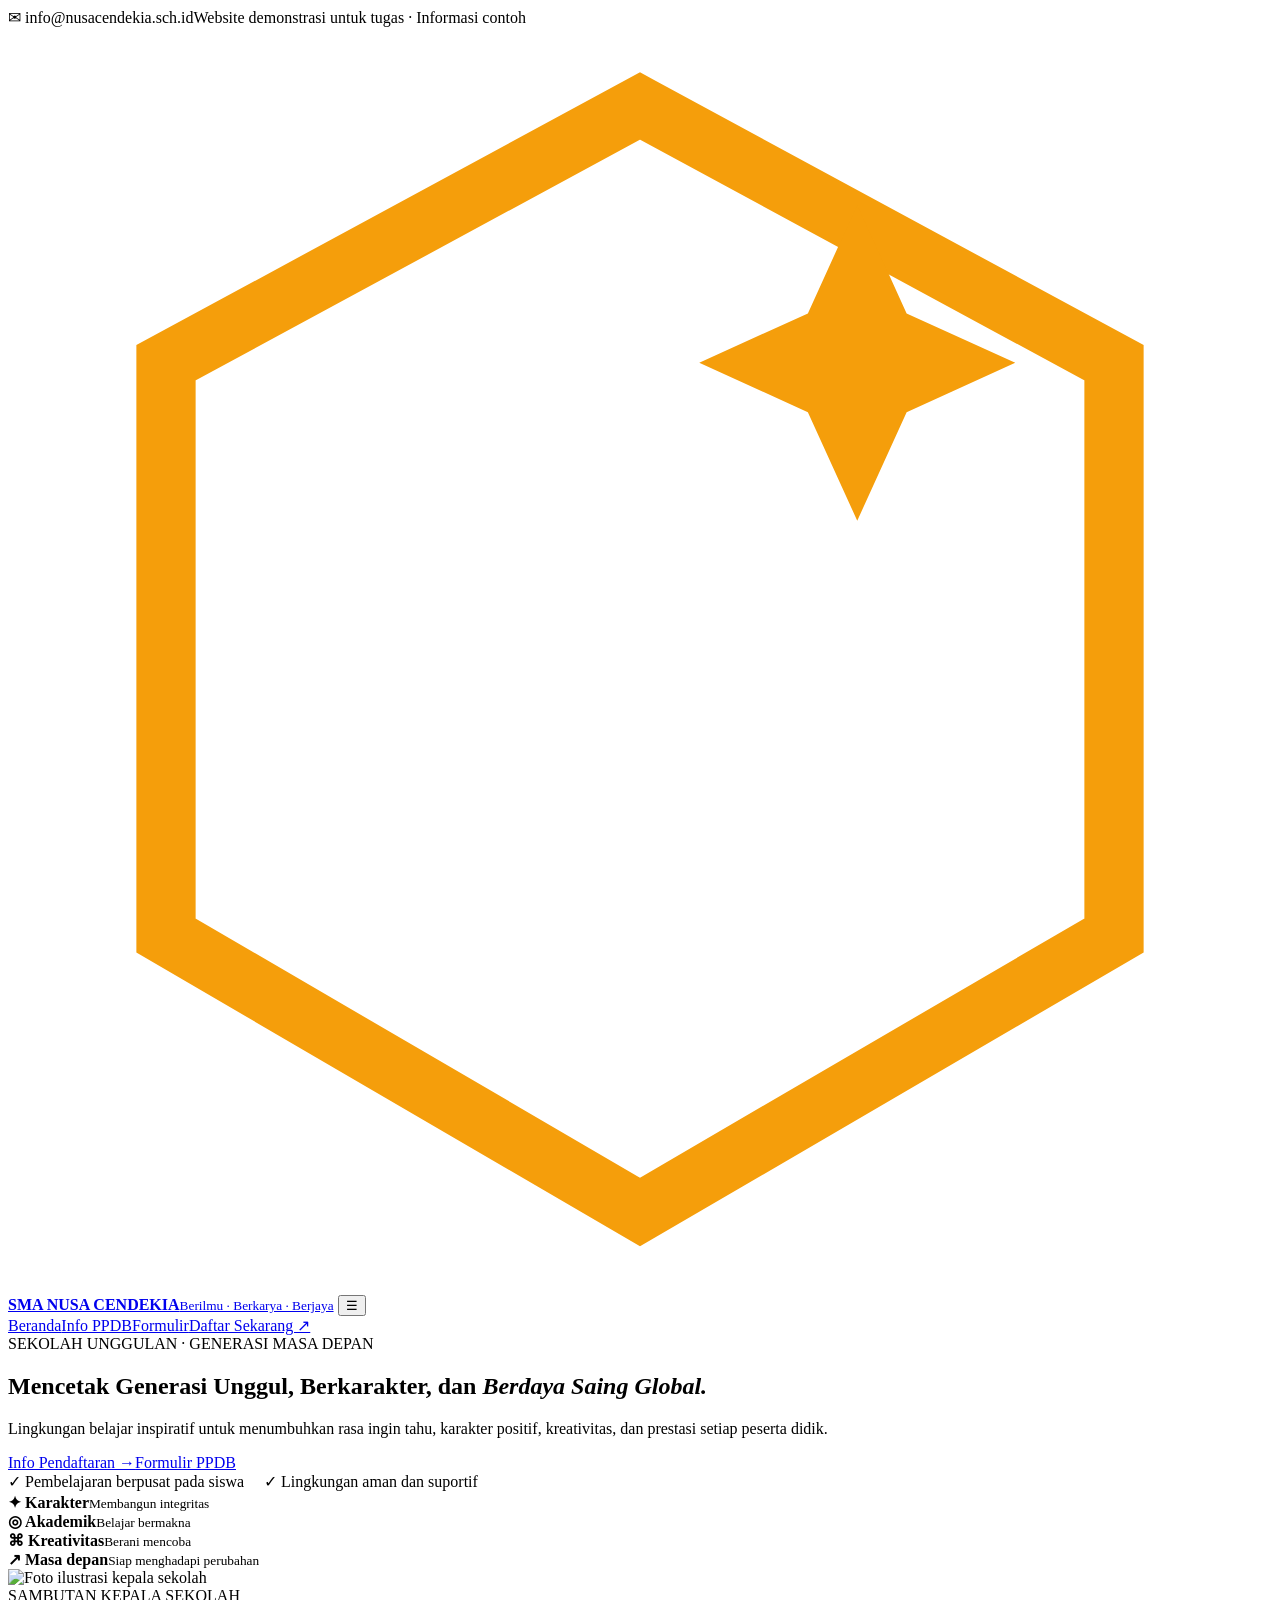
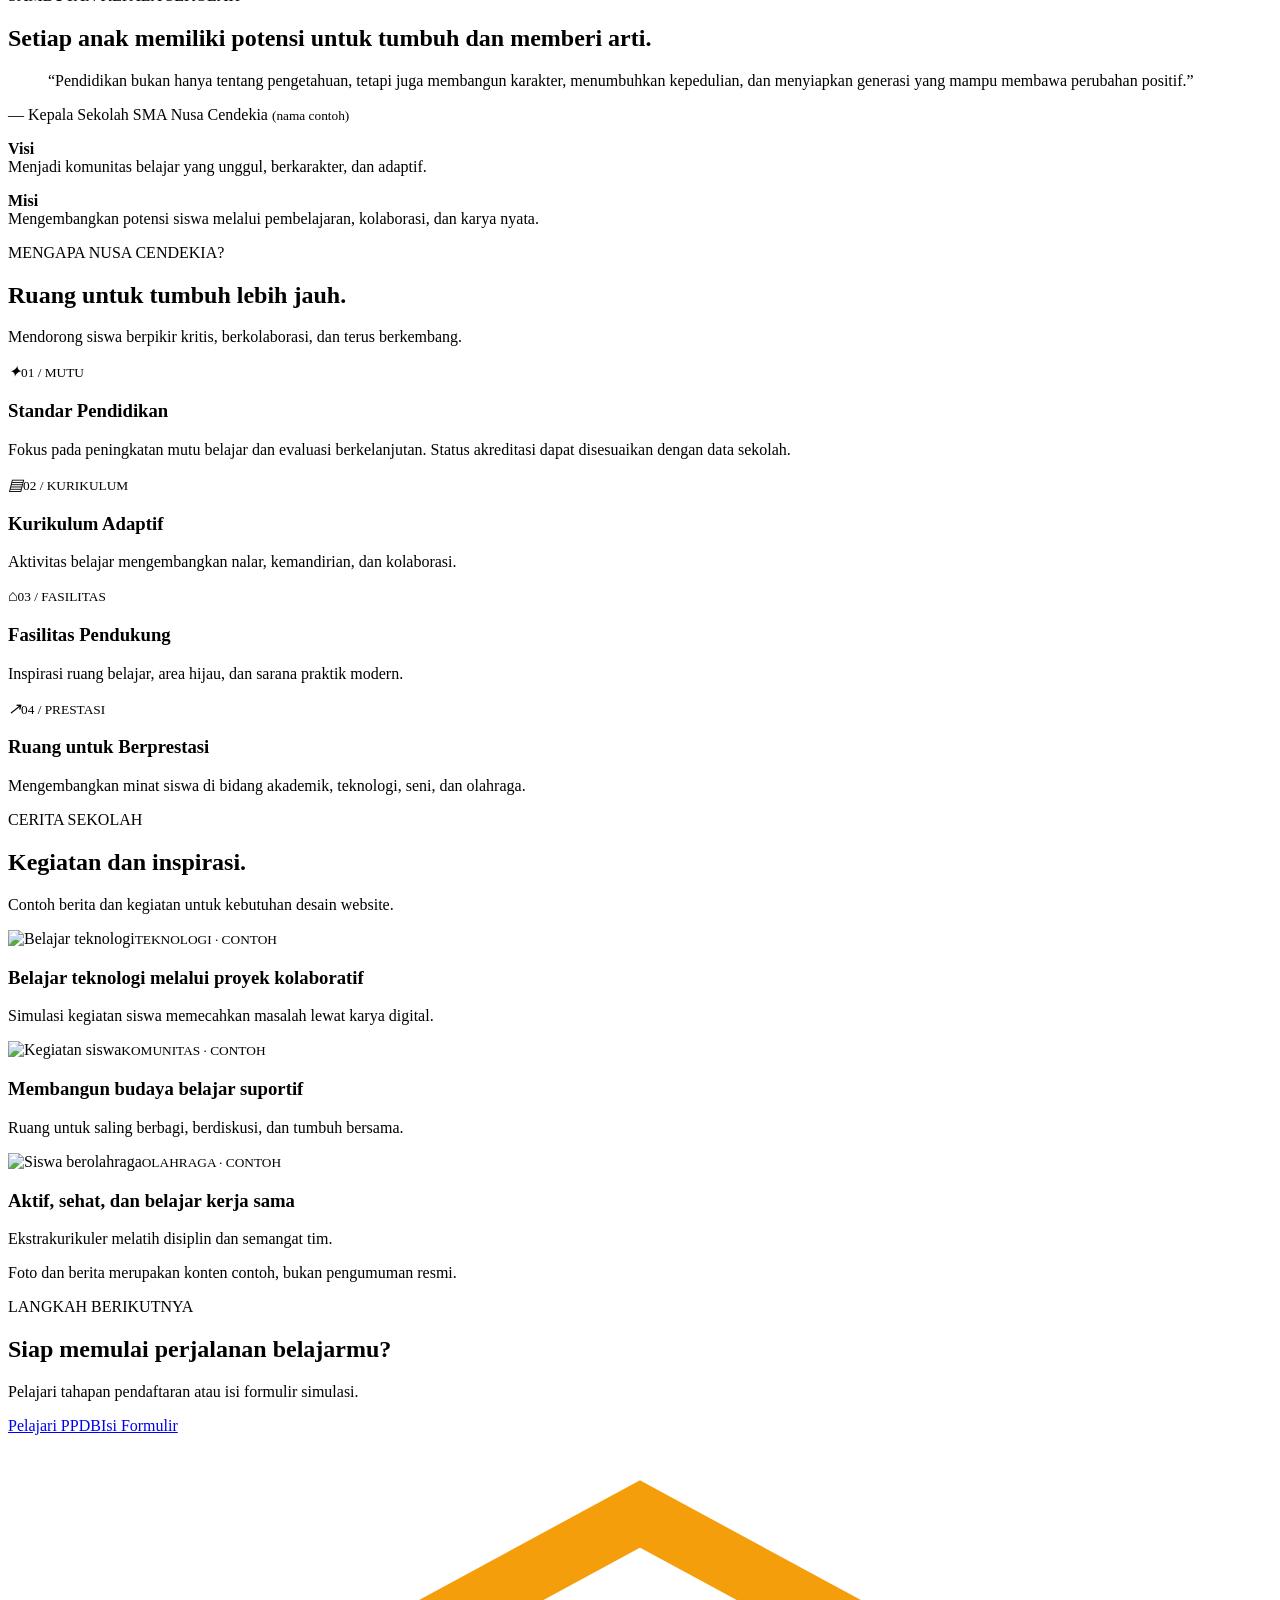
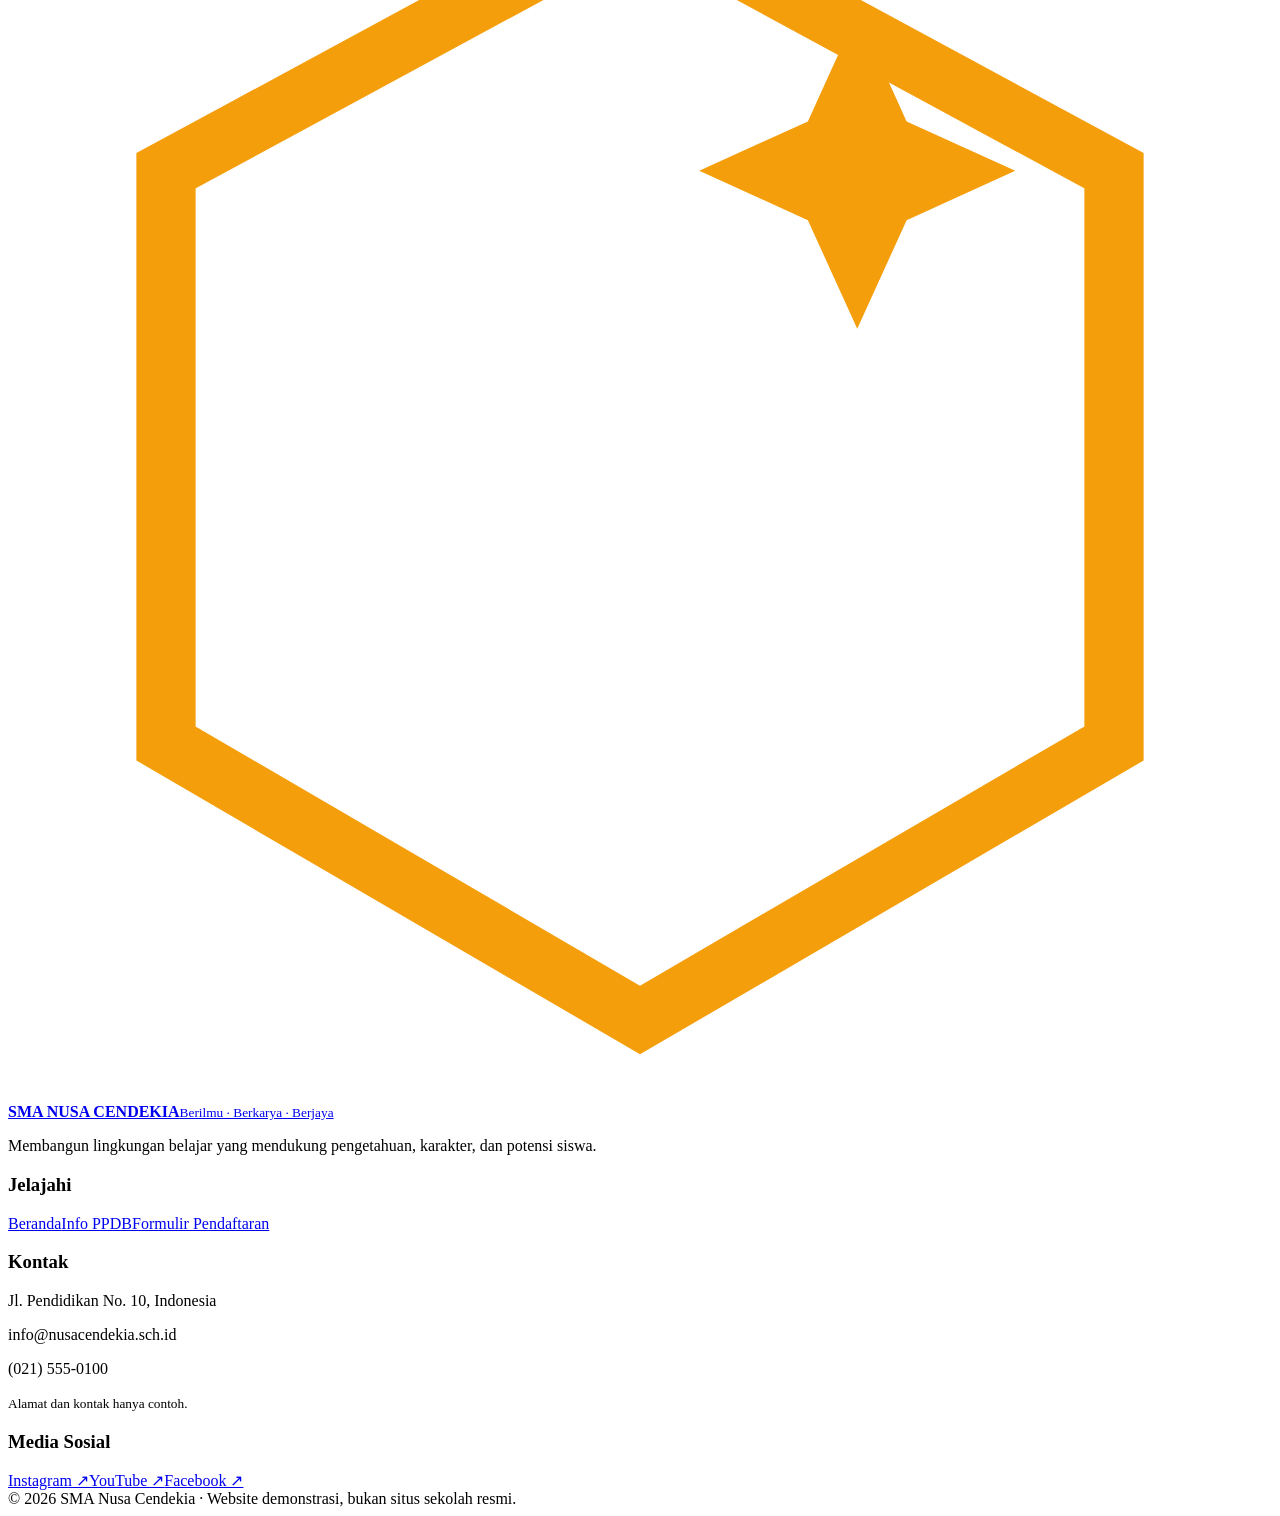
==== index.html @ ea584db2 "Add files via upload" ====
<!doctype html><html lang="id"><head><meta charset="utf-8"><meta name="viewport" content="width=device-width, initial-scale=1"><meta name="description" content="Website demonstrasi SMA Nusa Cendekia"><title>Beranda | SMA Nusa Cendekia</title><script src="https://cdn.tailwindcss.com"></script><link rel="preconnect" href="https://fonts.googleapis.com"><link href="https://fonts.googleapis.com/css2?family=Inter:wght@400;500;600;700;800&display=swap" rel="stylesheet"><link rel="stylesheet" href="assets/style.css"></head><body>
<div class="topbar"><div class="wrap topbar-inner"><span>✉ info@nusacendekia.sch.id</span><span>Website demonstrasi untuk tugas · Informasi contoh</span></div></div>
<header class="header"><div class="wrap nav-wrap">
<a class="brand" href="index.html"><span class="logo"><svg viewBox="0 0 64 64"><path d="M32 4 56 17v29L32 60 8 46V17Z" fill="none" stroke="#f59e0b" stroke-width="3"/><path d="M42 20 31 14 18 22v20l14 8 13-8V30H31" fill="none" stroke="#fff" stroke-width="5" stroke-linejoin="round"/><path d="m43 9 2.5 5.5L51 17l-5.5 2.5L43 25l-2.5-5.5L35 17l5.5-2.5Z" fill="#f59e0b"/></svg></span><span><b>SMA NUSA CENDEKIA</b><small>Berilmu · Berkarya · Berjaya</small></span></a>
<button id="menu-toggle" class="menu-toggle" aria-expanded="false" aria-controls="nav">☰</button><nav id="nav" class="nav"><a href="index.html" data-page="home">Beranda</a><a href="pendaftaran.html" data-page="info">Info PPDB</a><a href="form.html" data-page="form">Formulir</a><a class="nav-cta" href="form.html">Daftar Sekarang ↗</a></nav>
</div></header>

<main><section class="hero"><div class="hero-bg"></div><div class="wrap hero-content"><span class="eyebrow">SEKOLAH UNGGULAN · GENERASI MASA DEPAN</span><h1>Mencetak Generasi Unggul, Berkarakter, dan <em>Berdaya Saing Global.</em></h1><p>Lingkungan belajar inspiratif untuk menumbuhkan rasa ingin tahu, karakter positif, kreativitas, dan prestasi setiap peserta didik.</p><div class="actions"><a class="btn gold" href="pendaftaran.html">Info Pendaftaran →</a><a class="btn ghost" href="form.html">Formulir PPDB</a></div><div class="hero-points">✓ Pembelajaran berpusat pada siswa　 ✓ Lingkungan aman dan suportif</div></div></section>
<section class="trust"><div class="wrap trust-grid"><div><b>✦ Karakter</b><small>Membangun integritas</small></div><div><b>◎ Akademik</b><small>Belajar bermakna</small></div><div><b>⌘ Kreativitas</b><small>Berani mencoba</small></div><div><b>↗ Masa depan</b><small>Siap menghadapi perubahan</small></div></div></section>
<section class="section"><div class="wrap principal"><img src="https://images.unsplash.com/photo-1560250097-0b93528c311a?auto=format&fit=crop&w=900&q=85" alt="Foto ilustrasi kepala sekolah"><div><span class="kicker">SAMBUTAN KEPALA SEKOLAH</span><h2>Setiap anak memiliki potensi untuk tumbuh dan memberi arti.</h2><blockquote>“Pendidikan bukan hanya tentang pengetahuan, tetapi juga membangun karakter, menumbuhkan kepedulian, dan menyiapkan generasi yang mampu membawa perubahan positif.”</blockquote><p class="muted">— Kepala Sekolah SMA Nusa Cendekia <small>(nama contoh)</small></p><div class="vision"><p><b>Visi</b><br>Menjadi komunitas belajar yang unggul, berkarakter, dan adaptif.</p><p><b>Misi</b><br>Mengembangkan potensi siswa melalui pembelajaran, kolaborasi, dan karya nyata.</p></div></div></div></section>
<section class="section light"><div class="wrap"><div class="section-head"><div><span class="kicker">MENGAPA NUSA CENDEKIA?</span><h2>Ruang untuk tumbuh lebih jauh.</h2></div><p>Mendorong siswa berpikir kritis, berkolaborasi, dan terus berkembang.</p></div><div class="cards four"><article><i>✦</i><small>01 / MUTU</small><h3>Standar Pendidikan</h3><p>Fokus pada peningkatan mutu belajar dan evaluasi berkelanjutan. Status akreditasi dapat disesuaikan dengan data sekolah.</p></article><article><i>▤</i><small>02 / KURIKULUM</small><h3>Kurikulum Adaptif</h3><p>Aktivitas belajar mengembangkan nalar, kemandirian, dan kolaborasi.</p></article><article><i>⌂</i><small>03 / FASILITAS</small><h3>Fasilitas Pendukung</h3><p>Inspirasi ruang belajar, area hijau, dan sarana praktik modern.</p></article><article><i>↗</i><small>04 / PRESTASI</small><h3>Ruang untuk Berprestasi</h3><p>Mengembangkan minat siswa di bidang akademik, teknologi, seni, dan olahraga.</p></article></div></div></section>
<section class="section"><div class="wrap"><div class="section-head"><div><span class="kicker">CERITA SEKOLAH</span><h2>Kegiatan dan inspirasi.</h2></div><p>Contoh berita dan kegiatan untuk kebutuhan desain website.</p></div><div class="cards news"><article><img src="https://images.unsplash.com/photo-1516321318423-f06f85e504b3?auto=format&fit=crop&w=900&q=85" alt="Belajar teknologi"><small>TEKNOLOGI · CONTOH</small><h3>Belajar teknologi melalui proyek kolaboratif</h3><p>Simulasi kegiatan siswa memecahkan masalah lewat karya digital.</p></article><article><img src="https://images.unsplash.com/photo-1523580494863-6f3031224c94?auto=format&fit=crop&w=900&q=85" alt="Kegiatan siswa"><small>KOMUNITAS · CONTOH</small><h3>Membangun budaya belajar suportif</h3><p>Ruang untuk saling berbagi, berdiskusi, dan tumbuh bersama.</p></article><article><img src="https://images.unsplash.com/photo-1529390079861-591de354faf5?auto=format&fit=crop&w=900&q=85" alt="Siswa berolahraga"><small>OLAHRAGA · CONTOH</small><h3>Aktif, sehat, dan belajar kerja sama</h3><p>Ekstrakurikuler melatih disiplin dan semangat tim.</p></article></div><p class="demo-note">Foto dan berita merupakan konten contoh, bukan pengumuman resmi.</p></div></section>
<section class="cta"><div class="wrap cta-inner"><div><span class="kicker">LANGKAH BERIKUTNYA</span><h2>Siap memulai perjalanan belajarmu?</h2><p>Pelajari tahapan pendaftaran atau isi formulir simulasi.</p></div><div class="actions"><a class="btn gold" href="pendaftaran.html">Pelajari PPDB</a><a class="btn ghost" href="form.html">Isi Formulir</a></div></div></section></main>
<footer class="footer"><div class="wrap footer-grid"><div><a class="brand footer-brand" href="index.html"><span class="logo"><svg viewBox="0 0 64 64"><path d="M32 4 56 17v29L32 60 8 46V17Z" fill="none" stroke="#f59e0b" stroke-width="3"/><path d="M42 20 31 14 18 22v20l14 8 13-8V30H31" fill="none" stroke="#fff" stroke-width="5"/><path d="m43 9 2.5 5.5L51 17l-5.5 2.5L43 25l-2.5-5.5L35 17l5.5-2.5Z" fill="#f59e0b"/></svg></span><span><b>SMA NUSA CENDEKIA</b><small>Berilmu · Berkarya · Berjaya</small></span></a><p>Membangun lingkungan belajar yang mendukung pengetahuan, karakter, dan potensi siswa.</p></div><div><h3>Jelajahi</h3><a href="index.html">Beranda</a><a href="pendaftaran.html">Info PPDB</a><a href="form.html">Formulir Pendaftaran</a></div><div><h3>Kontak</h3><p>Jl. Pendidikan No. 10, Indonesia</p><p>info@nusacendekia.sch.id</p><p>(021) 555-0100</p><small>Alamat dan kontak hanya contoh.</small></div><div><h3>Media Sosial</h3><a href="#">Instagram ↗</a><a href="#">YouTube ↗</a><a href="#">Facebook ↗</a></div></div><div class="copyright"><div class="wrap">© 2026 SMA Nusa Cendekia · Website demonstrasi, bukan situs sekolah resmi.</div></div></footer>
<script src="assets/main.js"></script></body></html>
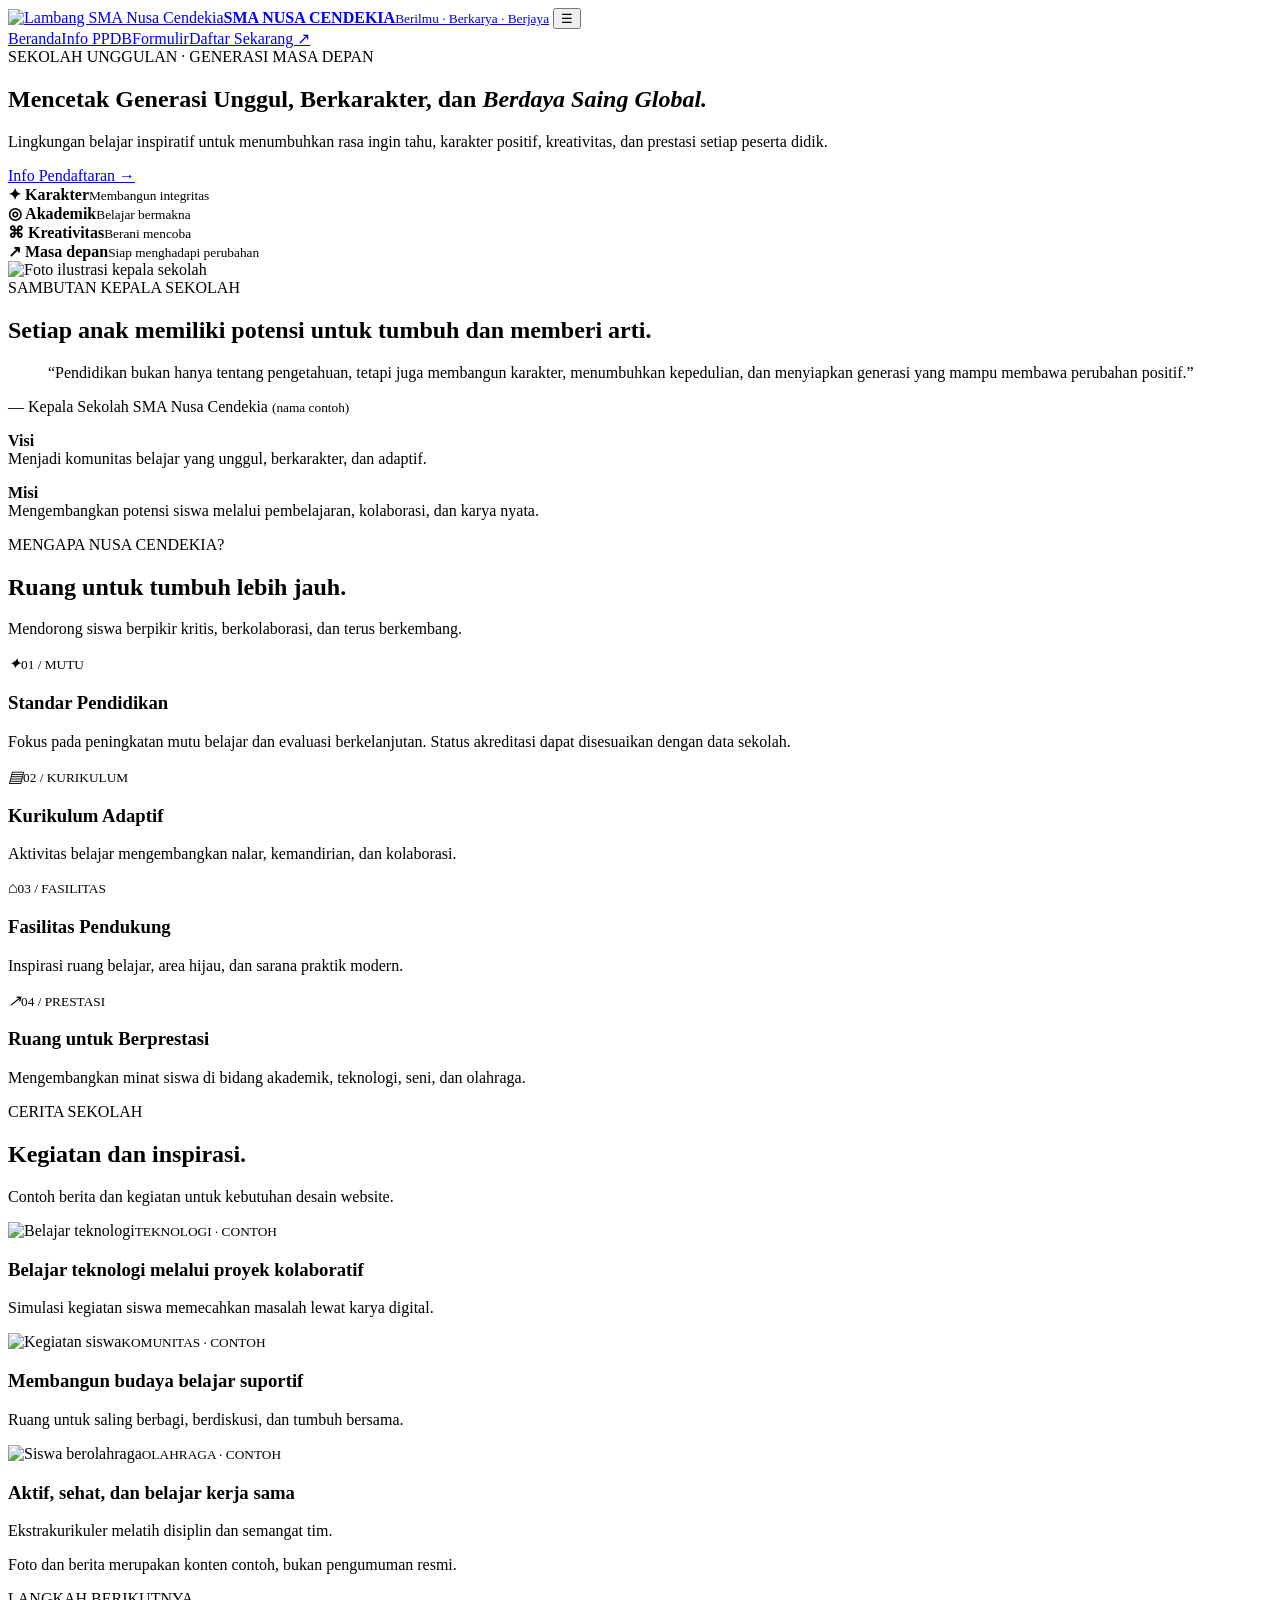
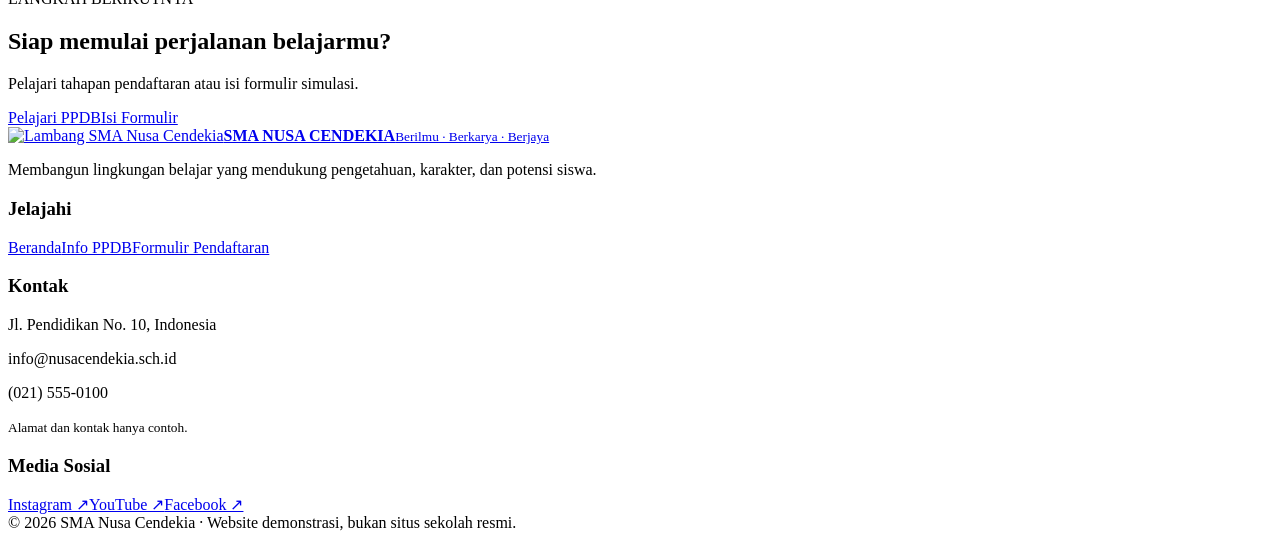
==== commit a57eeceb: "Add files via upload" ====
--- a/index.html
+++ b/index.html
@@ -1,15 +1,14 @@
 <!doctype html><html lang="id"><head><meta charset="utf-8"><meta name="viewport" content="width=device-width, initial-scale=1"><meta name="description" content="Website demonstrasi SMA Nusa Cendekia"><title>Beranda | SMA Nusa Cendekia</title><script src="https://cdn.tailwindcss.com"></script><link rel="preconnect" href="https://fonts.googleapis.com"><link href="https://fonts.googleapis.com/css2?family=Inter:wght@400;500;600;700;800&display=swap" rel="stylesheet"><link rel="stylesheet" href="assets/style.css"></head><body>
-<div class="topbar"><div class="wrap topbar-inner"><span>✉ info@nusacendekia.sch.id</span><span>Website demonstrasi untuk tugas · Informasi contoh</span></div></div>
 <header class="header"><div class="wrap nav-wrap">
-<a class="brand" href="index.html"><span class="logo"><svg viewBox="0 0 64 64"><path d="M32 4 56 17v29L32 60 8 46V17Z" fill="none" stroke="#f59e0b" stroke-width="3"/><path d="M42 20 31 14 18 22v20l14 8 13-8V30H31" fill="none" stroke="#fff" stroke-width="5" stroke-linejoin="round"/><path d="m43 9 2.5 5.5L51 17l-5.5 2.5L43 25l-2.5-5.5L35 17l5.5-2.5Z" fill="#f59e0b"/></svg></span><span><b>SMA NUSA CENDEKIA</b><small>Berilmu · Berkarya · Berjaya</small></span></a>
+<a class="brand" href="index.html"><span class="logo"><img src="assets/logo.svg" alt="Lambang SMA Nusa Cendekia"></span><span><b>SMA NUSA CENDEKIA</b><small>Berilmu · Berkarya · Berjaya</small></span></a>
 <button id="menu-toggle" class="menu-toggle" aria-expanded="false" aria-controls="nav">☰</button><nav id="nav" class="nav"><a href="index.html" data-page="home">Beranda</a><a href="pendaftaran.html" data-page="info">Info PPDB</a><a href="form.html" data-page="form">Formulir</a><a class="nav-cta" href="form.html">Daftar Sekarang ↗</a></nav>
 </div></header>
 
-<main><section class="hero"><div class="hero-bg"></div><div class="wrap hero-content"><span class="eyebrow">SEKOLAH UNGGULAN · GENERASI MASA DEPAN</span><h1>Mencetak Generasi Unggul, Berkarakter, dan <em>Berdaya Saing Global.</em></h1><p>Lingkungan belajar inspiratif untuk menumbuhkan rasa ingin tahu, karakter positif, kreativitas, dan prestasi setiap peserta didik.</p><div class="actions"><a class="btn gold" href="pendaftaran.html">Info Pendaftaran →</a><a class="btn ghost" href="form.html">Formulir PPDB</a></div><div class="hero-points">✓ Pembelajaran berpusat pada siswa　 ✓ Lingkungan aman dan suportif</div></div></section>
+<main><section class="hero"><div class="hero-bg"></div><div class="wrap hero-content"><span class="eyebrow">SEKOLAH UNGGULAN · GENERASI MASA DEPAN</span><h1>Mencetak Generasi Unggul, Berkarakter, dan <em>Berdaya Saing Global.</em></h1><p>Lingkungan belajar inspiratif untuk menumbuhkan rasa ingin tahu, karakter positif, kreativitas, dan prestasi setiap peserta didik.</p><div class="actions"><a class="btn gold" href="pendaftaran.html">Info Pendaftaran →</a></div></div></section>
 <section class="trust"><div class="wrap trust-grid"><div><b>✦ Karakter</b><small>Membangun integritas</small></div><div><b>◎ Akademik</b><small>Belajar bermakna</small></div><div><b>⌘ Kreativitas</b><small>Berani mencoba</small></div><div><b>↗ Masa depan</b><small>Siap menghadapi perubahan</small></div></div></section>
 <section class="section"><div class="wrap principal"><img src="https://images.unsplash.com/photo-1560250097-0b93528c311a?auto=format&fit=crop&w=900&q=85" alt="Foto ilustrasi kepala sekolah"><div><span class="kicker">SAMBUTAN KEPALA SEKOLAH</span><h2>Setiap anak memiliki potensi untuk tumbuh dan memberi arti.</h2><blockquote>“Pendidikan bukan hanya tentang pengetahuan, tetapi juga membangun karakter, menumbuhkan kepedulian, dan menyiapkan generasi yang mampu membawa perubahan positif.”</blockquote><p class="muted">— Kepala Sekolah SMA Nusa Cendekia <small>(nama contoh)</small></p><div class="vision"><p><b>Visi</b><br>Menjadi komunitas belajar yang unggul, berkarakter, dan adaptif.</p><p><b>Misi</b><br>Mengembangkan potensi siswa melalui pembelajaran, kolaborasi, dan karya nyata.</p></div></div></div></section>
 <section class="section light"><div class="wrap"><div class="section-head"><div><span class="kicker">MENGAPA NUSA CENDEKIA?</span><h2>Ruang untuk tumbuh lebih jauh.</h2></div><p>Mendorong siswa berpikir kritis, berkolaborasi, dan terus berkembang.</p></div><div class="cards four"><article><i>✦</i><small>01 / MUTU</small><h3>Standar Pendidikan</h3><p>Fokus pada peningkatan mutu belajar dan evaluasi berkelanjutan. Status akreditasi dapat disesuaikan dengan data sekolah.</p></article><article><i>▤</i><small>02 / KURIKULUM</small><h3>Kurikulum Adaptif</h3><p>Aktivitas belajar mengembangkan nalar, kemandirian, dan kolaborasi.</p></article><article><i>⌂</i><small>03 / FASILITAS</small><h3>Fasilitas Pendukung</h3><p>Inspirasi ruang belajar, area hijau, dan sarana praktik modern.</p></article><article><i>↗</i><small>04 / PRESTASI</small><h3>Ruang untuk Berprestasi</h3><p>Mengembangkan minat siswa di bidang akademik, teknologi, seni, dan olahraga.</p></article></div></div></section>
 <section class="section"><div class="wrap"><div class="section-head"><div><span class="kicker">CERITA SEKOLAH</span><h2>Kegiatan dan inspirasi.</h2></div><p>Contoh berita dan kegiatan untuk kebutuhan desain website.</p></div><div class="cards news"><article><img src="https://images.unsplash.com/photo-1516321318423-f06f85e504b3?auto=format&fit=crop&w=900&q=85" alt="Belajar teknologi"><small>TEKNOLOGI · CONTOH</small><h3>Belajar teknologi melalui proyek kolaboratif</h3><p>Simulasi kegiatan siswa memecahkan masalah lewat karya digital.</p></article><article><img src="https://images.unsplash.com/photo-1523580494863-6f3031224c94?auto=format&fit=crop&w=900&q=85" alt="Kegiatan siswa"><small>KOMUNITAS · CONTOH</small><h3>Membangun budaya belajar suportif</h3><p>Ruang untuk saling berbagi, berdiskusi, dan tumbuh bersama.</p></article><article><img src="https://images.unsplash.com/photo-1529390079861-591de354faf5?auto=format&fit=crop&w=900&q=85" alt="Siswa berolahraga"><small>OLAHRAGA · CONTOH</small><h3>Aktif, sehat, dan belajar kerja sama</h3><p>Ekstrakurikuler melatih disiplin dan semangat tim.</p></article></div><p class="demo-note">Foto dan berita merupakan konten contoh, bukan pengumuman resmi.</p></div></section>
 <section class="cta"><div class="wrap cta-inner"><div><span class="kicker">LANGKAH BERIKUTNYA</span><h2>Siap memulai perjalanan belajarmu?</h2><p>Pelajari tahapan pendaftaran atau isi formulir simulasi.</p></div><div class="actions"><a class="btn gold" href="pendaftaran.html">Pelajari PPDB</a><a class="btn ghost" href="form.html">Isi Formulir</a></div></div></section></main>
-<footer class="footer"><div class="wrap footer-grid"><div><a class="brand footer-brand" href="index.html"><span class="logo"><svg viewBox="0 0 64 64"><path d="M32 4 56 17v29L32 60 8 46V17Z" fill="none" stroke="#f59e0b" stroke-width="3"/><path d="M42 20 31 14 18 22v20l14 8 13-8V30H31" fill="none" stroke="#fff" stroke-width="5"/><path d="m43 9 2.5 5.5L51 17l-5.5 2.5L43 25l-2.5-5.5L35 17l5.5-2.5Z" fill="#f59e0b"/></svg></span><span><b>SMA NUSA CENDEKIA</b><small>Berilmu · Berkarya · Berjaya</small></span></a><p>Membangun lingkungan belajar yang mendukung pengetahuan, karakter, dan potensi siswa.</p></div><div><h3>Jelajahi</h3><a href="index.html">Beranda</a><a href="pendaftaran.html">Info PPDB</a><a href="form.html">Formulir Pendaftaran</a></div><div><h3>Kontak</h3><p>Jl. Pendidikan No. 10, Indonesia</p><p>info@nusacendekia.sch.id</p><p>(021) 555-0100</p><small>Alamat dan kontak hanya contoh.</small></div><div><h3>Media Sosial</h3><a href="#">Instagram ↗</a><a href="#">YouTube ↗</a><a href="#">Facebook ↗</a></div></div><div class="copyright"><div class="wrap">© 2026 SMA Nusa Cendekia · Website demonstrasi, bukan situs sekolah resmi.</div></div></footer>
+<footer class="footer"><div class="wrap footer-grid"><div><a class="brand footer-brand" href="index.html"><span class="logo"><img src="assets/logo.svg" alt="Lambang SMA Nusa Cendekia"></span><span><b>SMA NUSA CENDEKIA</b><small>Berilmu · Berkarya · Berjaya</small></span></a><p>Membangun lingkungan belajar yang mendukung pengetahuan, karakter, dan potensi siswa.</p></div><div><h3>Jelajahi</h3><a href="index.html">Beranda</a><a href="pendaftaran.html">Info PPDB</a><a href="form.html">Formulir Pendaftaran</a></div><div><h3>Kontak</h3><p>Jl. Pendidikan No. 10, Indonesia</p><p>info@nusacendekia.sch.id</p><p>(021) 555-0100</p><small>Alamat dan kontak hanya contoh.</small></div><div><h3>Media Sosial</h3><a href="#">Instagram ↗</a><a href="#">YouTube ↗</a><a href="#">Facebook ↗</a></div></div><div class="copyright"><div class="wrap">© 2026 SMA Nusa Cendekia · Website demonstrasi, bukan situs sekolah resmi.</div></div></footer>
 <script src="assets/main.js"></script></body></html>
